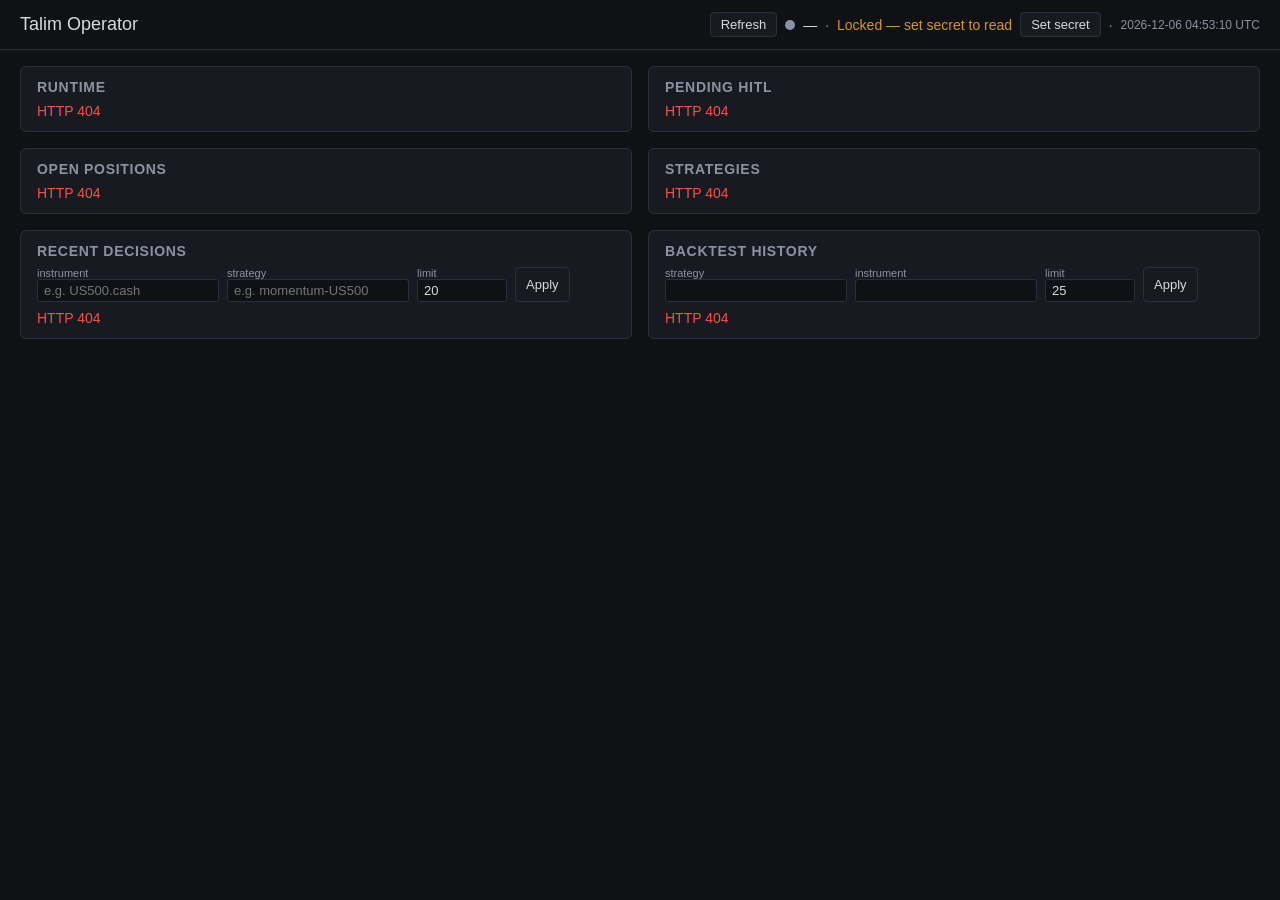
==== talim/api/static/index.html @ 0130101b "Refactor strategy references from "momentum-ES" to "momentum-US500" across test suite - Updated stra" ====
<!DOCTYPE html>
<html lang="en">
<head>
<meta charset="UTF-8">
<meta name="viewport" content="width=device-width, initial-scale=1.0">
<title>Talim Operator</title>
<link rel="stylesheet" href="style.css">
</head>
<body>
<header>
  <h1>Talim Operator</h1>
  <div class="controls">
    <button id="refresh-btn" type="button">Refresh</button>
    <span id="status-dot" class="dot unknown" title="Halt status"></span>
    <span id="status-label">—</span>
    <span class="sep">·</span>
    <span id="auth-state" class="auth-locked">Locked (read-only)</span>
    <button id="unlock-btn" type="button">Unlock</button>
    <button id="lock-btn" type="button" hidden>Lock</button>
    <span class="sep">·</span>
    <span id="last-refresh" class="muted">never</span>
  </div>
</header>

<main>
  <section id="panel-status" class="panel">
    <h2>Runtime</h2>
    <div id="status-body" class="panel-body">Loading…</div>
  </section>

  <section id="panel-pending" class="panel">
    <h2>Pending HITL</h2>
    <div id="pending-body" class="panel-body">Loading…</div>
  </section>

  <section id="panel-positions" class="panel">
    <h2>Open Positions</h2>
    <div id="positions-body" class="panel-body">Loading…</div>
  </section>

  <section id="panel-strategies" class="panel">
    <h2>Strategies</h2>
    <div id="strategies-body" class="panel-body">Loading…</div>
  </section>

  <section id="panel-decisions" class="panel">
    <h2>Recent Decisions</h2>
    <form id="decisions-filter" class="filter-row">
      <label>instrument <input name="instrument" type="text" placeholder="e.g. US500.cash"></label>
      <label>strategy <input name="strategy" type="text" placeholder="e.g. momentum-US500"></label>
      <label>limit <input name="limit" type="number" value="20" min="1" max="200"></label>
      <button type="submit">Apply</button>
    </form>
    <div id="decisions-body" class="panel-body">Loading…</div>
  </section>

  <section id="panel-backtests" class="panel">
    <h2>Backtest History</h2>
    <form id="backtests-filter" class="filter-row">
      <label>strategy <input name="strategy" type="text"></label>
      <label>instrument <input name="instrument" type="text"></label>
      <label>limit <input name="limit" type="number" value="25" min="1" max="200"></label>
      <button type="submit">Apply</button>
    </form>
    <div id="backtests-body" class="panel-body">Loading…</div>
    <div id="backtest-detail" class="panel-body detail" hidden></div>
  </section>
</main>

<script src="app.js"></script>
</body>
</html>
---- talim/api/static/style.css ----
:root {
  --bg: #0f1115;
  --panel: #171a21;
  --panel-border: #2a2f3a;
  --fg: #d7dbe0;
  --muted: #8b93a1;
  --accent: #4fa3ff;
  --ok: #3fb950;
  --warn: #d29922;
  --bad: #f85149;
}

* { box-sizing: border-box; }

body {
  margin: 0;
  font-family: -apple-system, BlinkMacSystemFont, "Segoe UI", sans-serif;
  background: var(--bg);
  color: var(--fg);
  font-size: 14px;
}

header {
  padding: 12px 20px;
  border-bottom: 1px solid var(--panel-border);
  display: flex;
  align-items: center;
  justify-content: space-between;
  flex-wrap: wrap;
  gap: 8px;
  position: sticky;
  top: 0;
  background: var(--bg);
  z-index: 10;
}

header h1 {
  margin: 0;
  font-size: 18px;
  font-weight: 500;
}

.controls {
  display: flex;
  align-items: center;
  gap: 8px;
  flex-wrap: wrap;
}

.controls .sep { color: var(--muted); }
.muted { color: var(--muted); font-size: 12px; }

.dot {
  display: inline-block;
  width: 10px;
  height: 10px;
  border-radius: 50%;
  background: var(--muted);
}
.dot.ok { background: var(--ok); }
.dot.bad { background: var(--bad); }
.dot.warn { background: var(--warn); }
.dot.unknown { background: var(--muted); }

button {
  background: var(--panel);
  color: var(--fg);
  border: 1px solid var(--panel-border);
  padding: 4px 10px;
  border-radius: 4px;
  cursor: pointer;
  font-size: 13px;
}
button:hover { border-color: var(--accent); }
button:disabled { opacity: 0.5; cursor: not-allowed; }

button.danger { border-color: var(--bad); color: var(--bad); }
button.ok { border-color: var(--ok); color: var(--ok); }

.auth-locked { color: var(--warn); }
.auth-unlocked { color: var(--ok); }

main {
  padding: 16px 20px;
  display: grid;
  grid-template-columns: repeat(auto-fit, minmax(420px, 1fr));
  gap: 16px;
}

.panel {
  background: var(--panel);
  border: 1px solid var(--panel-border);
  border-radius: 6px;
  padding: 12px 16px;
}

.panel h2 {
  margin: 0 0 8px 0;
  font-size: 14px;
  text-transform: uppercase;
  letter-spacing: 0.05em;
  color: var(--muted);
}

.panel-body {
  font-variant-numeric: tabular-nums;
}

.filter-row {
  display: flex;
  gap: 8px;
  flex-wrap: wrap;
  margin-bottom: 8px;
}

.filter-row label {
  display: flex;
  flex-direction: column;
  font-size: 11px;
  color: var(--muted);
}

.filter-row input {
  background: var(--bg);
  color: var(--fg);
  border: 1px solid var(--panel-border);
  border-radius: 3px;
  padding: 3px 6px;
  font-size: 13px;
  min-width: 90px;
}

table {
  width: 100%;
  border-collapse: collapse;
  font-size: 13px;
}
th, td {
  text-align: left;
  padding: 4px 8px;
  border-bottom: 1px solid var(--panel-border);
  white-space: nowrap;
}
th { color: var(--muted); font-weight: normal; }

tr.clickable { cursor: pointer; }
tr.clickable:hover { background: rgba(79, 163, 255, 0.08); }

.kv {
  display: grid;
  grid-template-columns: max-content 1fr;
  gap: 4px 12px;
}
.kv dt { color: var(--muted); }
.kv dd { margin: 0; }

pre {
  background: var(--bg);
  border: 1px solid var(--panel-border);
  border-radius: 4px;
  padding: 8px;
  overflow: auto;
  font-size: 12px;
}

.detail { margin-top: 12px; }

.inline-controls {
  display: flex;
  gap: 8px;
  margin-top: 12px;
  flex-wrap: wrap;
}

.pnl-pos { color: var(--ok); }
.pnl-neg { color: var(--bad); }

.error { color: var(--bad); }
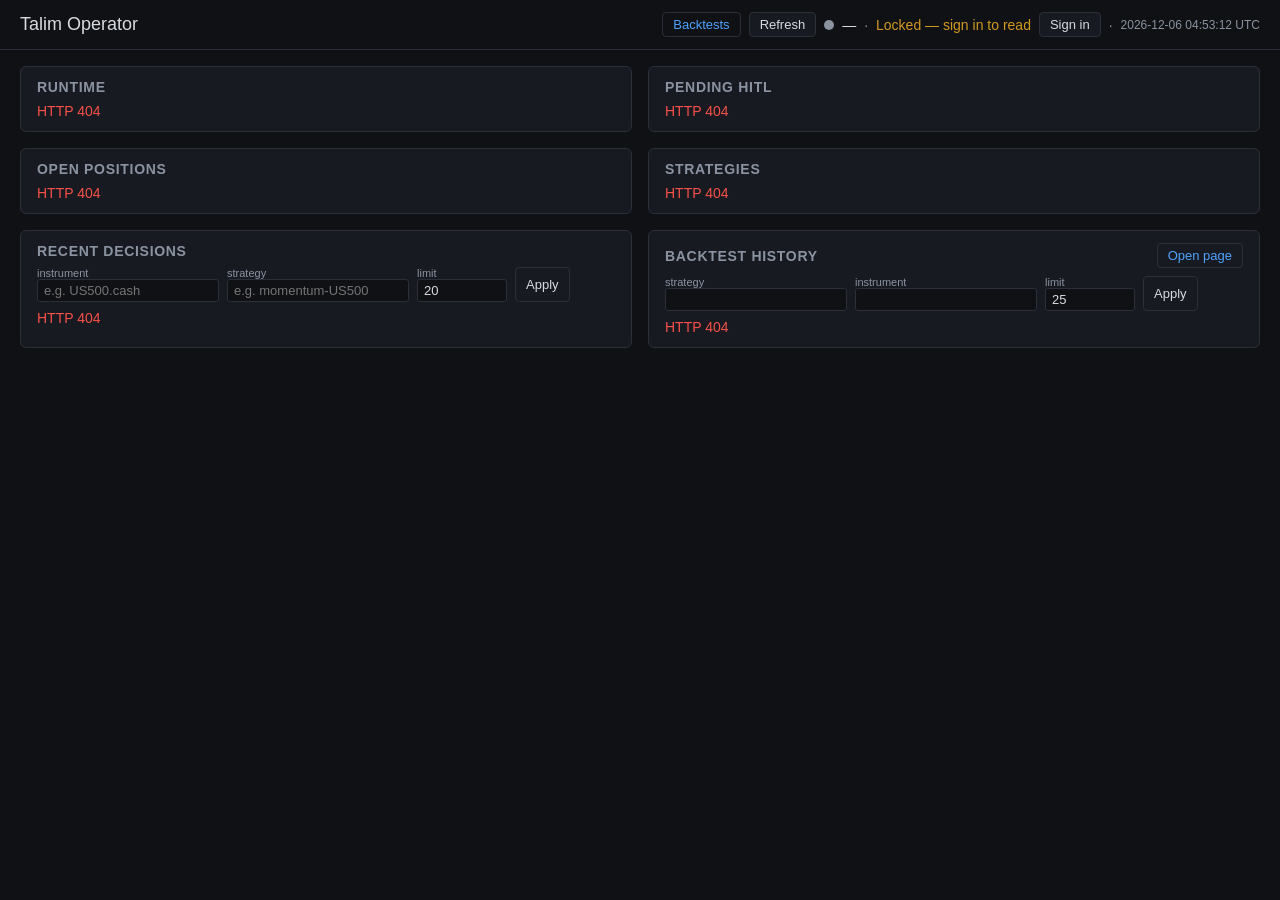
==== commit d972856a: "Improve Talim backtests and regime scanning" ====
--- a/talim/api/static/index.html
+++ b/talim/api/static/index.html
@@ -10,6 +10,7 @@
 <header>
   <h1>Talim Operator</h1>
   <div class="controls">
+    <a class="nav-link" href="/talim/dashboard/backtests.html">Backtests</a>
     <button id="refresh-btn" type="button">Refresh</button>
     <span id="status-dot" class="dot unknown" title="Halt status"></span>
     <span id="status-label">—</span>
@@ -55,7 +56,10 @@
   </section>
 
   <section id="panel-backtests" class="panel">
-    <h2>Backtest History</h2>
+    <div class="panel-title-row">
+      <h2>Backtest History</h2>
+      <a class="nav-link" href="/talim/dashboard/backtests.html">Open page</a>
+    </div>
     <form id="backtests-filter" class="filter-row">
       <label>strategy <input name="strategy" type="text"></label>
       <label>instrument <input name="instrument" type="text"></label>
--- a/talim/api/static/style.css
+++ b/talim/api/static/style.css
@@ -176,3 +176,184 @@
 .pnl-neg { color: var(--bad); }
 
 .error { color: var(--bad); }
+
+a.nav-link {
+  color: var(--accent);
+  text-decoration: none;
+  border: 1px solid var(--panel-border);
+  border-radius: 4px;
+  padding: 4px 10px;
+  font-size: 13px;
+}
+a.nav-link:hover { border-color: var(--accent); }
+
+.panel-title-row {
+  display: flex;
+  align-items: center;
+  justify-content: space-between;
+  gap: 12px;
+  margin-bottom: 8px;
+}
+.panel-title-row h2 { margin-bottom: 0; }
+
+body.backtests-page { padding-bottom: 64px; }
+.backtests-main {
+  display: block;
+  max-width: 1080px;
+  margin: 0 auto;
+  padding: 16px 20px;
+}
+.mobile-tabs {
+  position: sticky;
+  top: 57px;
+  z-index: 9;
+  display: flex;
+  gap: 8px;
+  padding: 8px 20px;
+  background: rgba(15, 17, 21, 0.96);
+  border-bottom: 1px solid var(--panel-border);
+  overflow-x: auto;
+}
+.mobile-tabs .tab {
+  flex: 1 0 auto;
+  min-width: 84px;
+  border-radius: 999px;
+  padding: 8px 14px;
+}
+.mobile-tabs .tab.active {
+  border-color: var(--accent);
+  color: var(--accent);
+  background: rgba(79, 163, 255, 0.08);
+}
+.bt-view { display: none; }
+.bt-view.active { display: block; }
+.sticky-filter {
+  position: sticky;
+  top: 108px;
+  z-index: 8;
+  margin-bottom: 12px;
+}
+button.compact { padding: 3px 8px; }
+.runs-list {
+  display: grid;
+  grid-template-columns: repeat(auto-fit, minmax(280px, 1fr));
+  gap: 12px;
+}
+.run-card {
+  background: var(--panel);
+  border: 1px solid var(--panel-border);
+  border-radius: 10px;
+  padding: 12px;
+  cursor: pointer;
+}
+.run-card:hover,
+.run-card.selected {
+  border-color: var(--accent);
+  background: rgba(79, 163, 255, 0.06);
+}
+.run-card-head {
+  display: flex;
+  align-items: flex-start;
+  justify-content: space-between;
+  gap: 12px;
+  margin-bottom: 10px;
+}
+.pill {
+  display: inline-flex;
+  align-items: center;
+  border: 1px solid currentColor;
+  border-radius: 999px;
+  padding: 3px 8px;
+  font-size: 12px;
+  white-space: nowrap;
+}
+.metric-grid {
+  display: grid;
+  grid-template-columns: repeat(2, minmax(0, 1fr));
+  gap: 8px;
+  margin: 10px 0;
+}
+.metric {
+  background: rgba(15, 17, 21, 0.72);
+  border: 1px solid var(--panel-border);
+  border-radius: 8px;
+  padding: 8px;
+  min-width: 0;
+}
+.metric span,
+.metric strong { display: block; }
+.metric strong { margin-top: 2px; font-size: 16px; overflow-wrap: anywhere; }
+.metric-strip {
+  display: grid;
+  grid-template-columns: repeat(3, 1fr);
+  gap: 8px;
+  margin-bottom: 12px;
+}
+.chart-wrap {
+  width: 100%;
+  overflow-x: auto;
+  border: 1px solid var(--panel-border);
+  border-radius: 10px;
+  background: var(--bg);
+}
+.chart-wrap canvas {
+  display: block;
+  max-width: 100%;
+  min-width: 620px;
+}
+.detail-panel h3 { margin: 14px 0 8px; }
+.detail-metrics { grid-template-columns: repeat(auto-fit, minmax(120px, 1fr)); }
+.empty-state { text-align: left; }
+.empty-state h2 { color: var(--fg); text-transform: none; letter-spacing: 0; font-size: 18px; }
+select {
+  background: var(--bg);
+  color: var(--fg);
+  border: 1px solid var(--panel-border);
+  border-radius: 4px;
+  padding: 5px 8px;
+}
+
+@media (max-width: 640px) {
+  header { padding: 10px 12px; }
+  header h1 { width: 100%; }
+  .controls { width: 100%; }
+  main { grid-template-columns: 1fr; padding: 12px; }
+  .backtests-main { padding: 12px; }
+  .mobile-tabs { top: 92px; padding: 8px 12px; }
+  .sticky-filter { top: 142px; }
+  .filter-row.collapsible:not(.open) { display: none; }
+  .filter-row label,
+  .filter-row input,
+  .filter-row button { width: 100%; }
+  .runs-list { grid-template-columns: 1fr; }
+  .metric-strip { grid-template-columns: 1fr 1fr 1fr; }
+  .chart-wrap canvas { min-width: 540px; }
+  table { display: block; overflow-x: auto; }
+}
+.param-chips {
+  display: flex;
+  flex-wrap: wrap;
+  gap: 6px;
+  margin: 8px 0;
+}
+.chip {
+  border: 1px solid var(--panel-border);
+  background: rgba(79, 163, 255, 0.06);
+  border-radius: 999px;
+  color: var(--fg);
+  font-size: 12px;
+  padding: 3px 8px;
+}
+.filter-row select {
+  background: var(--bg);
+  color: var(--fg);
+  border: 1px solid var(--panel-border);
+  border-radius: 3px;
+  padding: 3px 6px;
+  font-size: 13px;
+  min-width: 120px;
+}
+
+@media (max-width: 640px) {
+  .filter-row select { width: 100%; }
+}
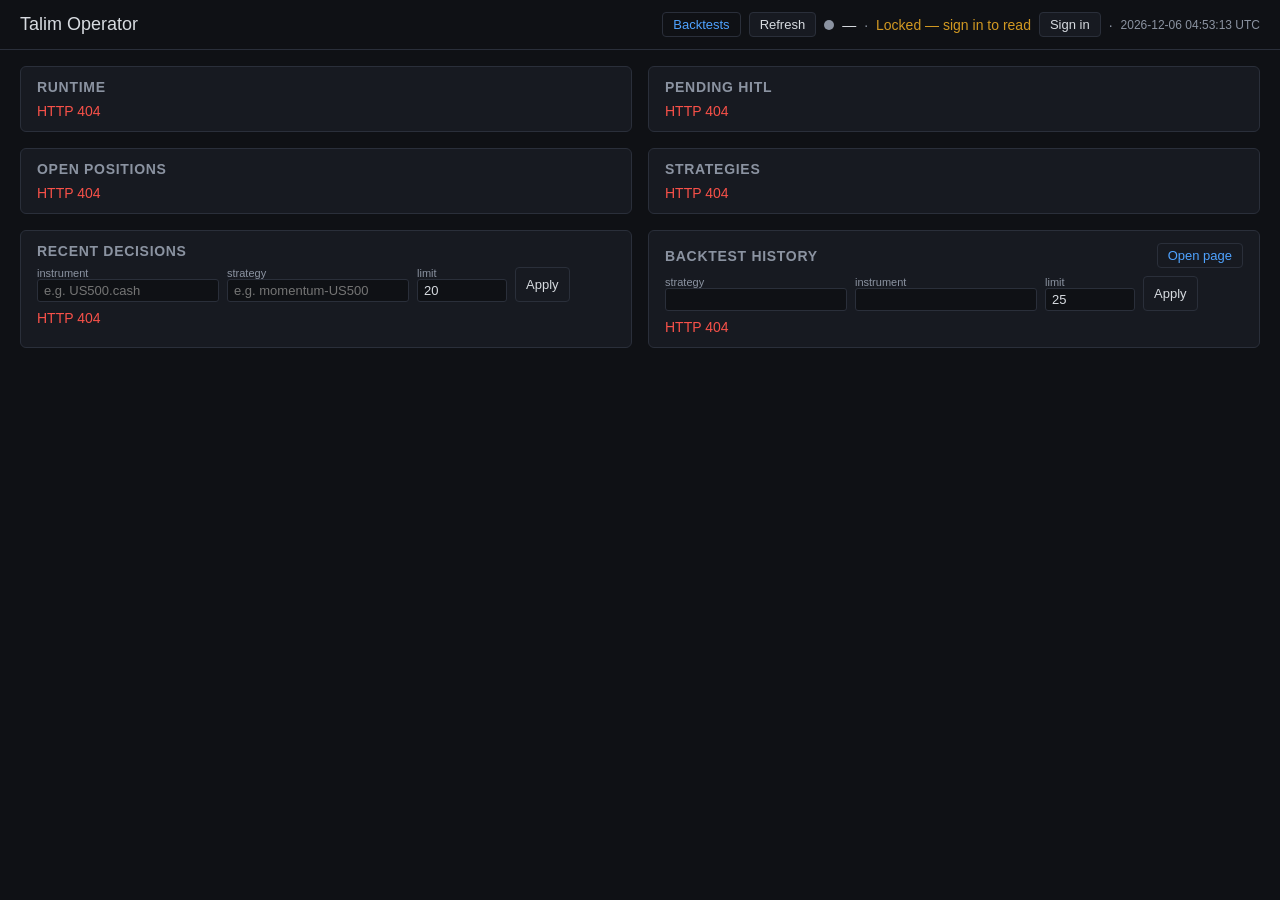
==== commit 95b02b3f: "Add HITL signal lifecycle safeguards and chart UX" ====
--- a/talim/api/static/index.html
+++ b/talim/api/static/index.html
@@ -32,6 +32,14 @@
   <section id="panel-pending" class="panel">
     <h2>Pending HITL</h2>
     <div id="pending-body" class="panel-body">Loading…</div>
+  </section>
+
+  <section id="panel-signal-detail" class="panel" hidden>
+    <div class="panel-title-row">
+      <h2>Signal Detail</h2>
+      <button id="clear-signal-link" type="button">Clear link</button>
+    </div>
+    <div id="signal-detail-body" class="panel-body">Loading…</div>
   </section>
 
   <section id="panel-positions" class="panel">
--- a/talim/api/static/style.css
+++ b/talim/api/static/style.css
@@ -176,6 +176,7 @@
 .pnl-neg { color: var(--bad); }
 
 .error { color: var(--bad); }
+.warn { color: var(--warn); margin-top: 8px; }
 
 a.nav-link {
   color: var(--accent);
@@ -357,3 +358,124 @@
 @media (max-width: 640px) {
   .filter-row select { width: 100%; }
 }
+
+body.signal-page { padding-bottom: 32px; }
+.signal-main {
+  display: block;
+  max-width: 760px;
+  margin: 0 auto;
+  padding: 14px;
+}
+.signal-main .panel {
+  margin-bottom: 12px;
+  border-radius: 12px;
+}
+.signal-hero {
+  background: linear-gradient(180deg, rgba(79, 163, 255, 0.08), var(--panel));
+}
+.signal-summary {
+  display: grid;
+  gap: 4px;
+  margin: 8px 0 12px;
+}
+.signal-side {
+  font-size: clamp(24px, 7vw, 40px);
+  font-weight: 700;
+  line-height: 1.05;
+}
+.signal-strategy { color: var(--muted); font-size: 15px; }
+.signal-price { font-size: clamp(20px, 6vw, 32px); font-weight: 650; }
+.signal-actions {
+  display: grid;
+  grid-template-columns: 1fr 1fr;
+  gap: 10px;
+  margin-top: 12px;
+}
+.signal-actions .warn { grid-column: 1 / -1; }
+.big-action {
+  min-height: 48px;
+  border-radius: 10px;
+  font-size: 16px;
+  font-weight: 650;
+}
+.signal-chart-panel { overflow: hidden; }
+.signal-chart {
+  width: 100%;
+  min-height: 420px;
+  margin-top: 10px;
+  border: 1px solid var(--panel-border);
+  border-radius: 10px;
+  background: #10131a;
+  overscroll-behavior: contain;
+  touch-action: none;
+}
+#chart-meta {
+  display: flex;
+  flex-wrap: wrap;
+  gap: 6px 12px;
+  align-items: center;
+}
+#chart-warnings { margin-top: 8px; }
+.chart-empty {
+  display: grid;
+  min-height: 180px;
+  place-items: center;
+  color: var(--muted);
+  text-align: center;
+  padding: 16px;
+}
+.decision-context-panel {
+  border-color: rgba(79, 163, 255, 0.28);
+  background: linear-gradient(180deg, rgba(79, 163, 255, 0.055), var(--panel));
+}
+.decision-verdict {
+  border: 1px solid var(--panel-border);
+  border-radius: 10px;
+  margin-bottom: 10px;
+  padding: 10px 12px;
+}
+.decision-verdict.ok { border-color: rgba(34, 197, 94, 0.45); background: rgba(34, 197, 94, 0.08); }
+.decision-verdict.warn { border-color: rgba(245, 197, 66, 0.45); background: rgba(245, 197, 66, 0.08); }
+.decision-verdict.error { border-color: rgba(239, 68, 68, 0.45); background: rgba(239, 68, 68, 0.08); }
+.decision-verdict-title { font-size: 17px; font-weight: 700; margin-bottom: 4px; }
+.decision-verdict-text { color: var(--fg); }
+.decision-grid {
+  display: grid;
+  gap: 8px;
+  grid-template-columns: repeat(2, minmax(0, 1fr));
+}
+.decision-card {
+  border: 1px solid var(--panel-border);
+  border-radius: 10px;
+  padding: 9px 10px;
+  background: rgba(255, 255, 255, 0.025);
+}
+.decision-label {
+  color: var(--muted);
+  font-size: 11px;
+  letter-spacing: 0.04em;
+  margin-bottom: 3px;
+  text-transform: uppercase;
+}
+.decision-value { overflow-wrap: anywhere; }
+.signal-kv {
+  grid-template-columns: minmax(96px, max-content) 1fr;
+}
+.signal-kv dd { overflow-wrap: anywhere; }
+
+@media (max-width: 640px) {
+  header { align-items: flex-start; padding: 10px 12px; }
+  header h1 { width: 100%; }
+  .controls { width: 100%; gap: 6px; }
+  .controls .sep, #last-refresh { display: none; }
+  main { grid-template-columns: 1fr; padding: 12px; }
+  .panel { padding: 12px; }
+  .kv, .signal-kv { grid-template-columns: 1fr; gap: 2px; }
+  .kv dt { font-size: 11px; text-transform: uppercase; letter-spacing: 0.04em; }
+  .kv dd { margin-bottom: 7px; }
+  .signal-actions { position: sticky; bottom: 0; background: rgba(23, 26, 33, 0.96); padding: 10px 0 0; }
+  .signal-chart { min-height: 320px; }
+  .decision-grid { grid-template-columns: 1fr; }
+  table { display: block; overflow-x: auto; }
+  a.nav-link, button { min-height: 36px; }
+}
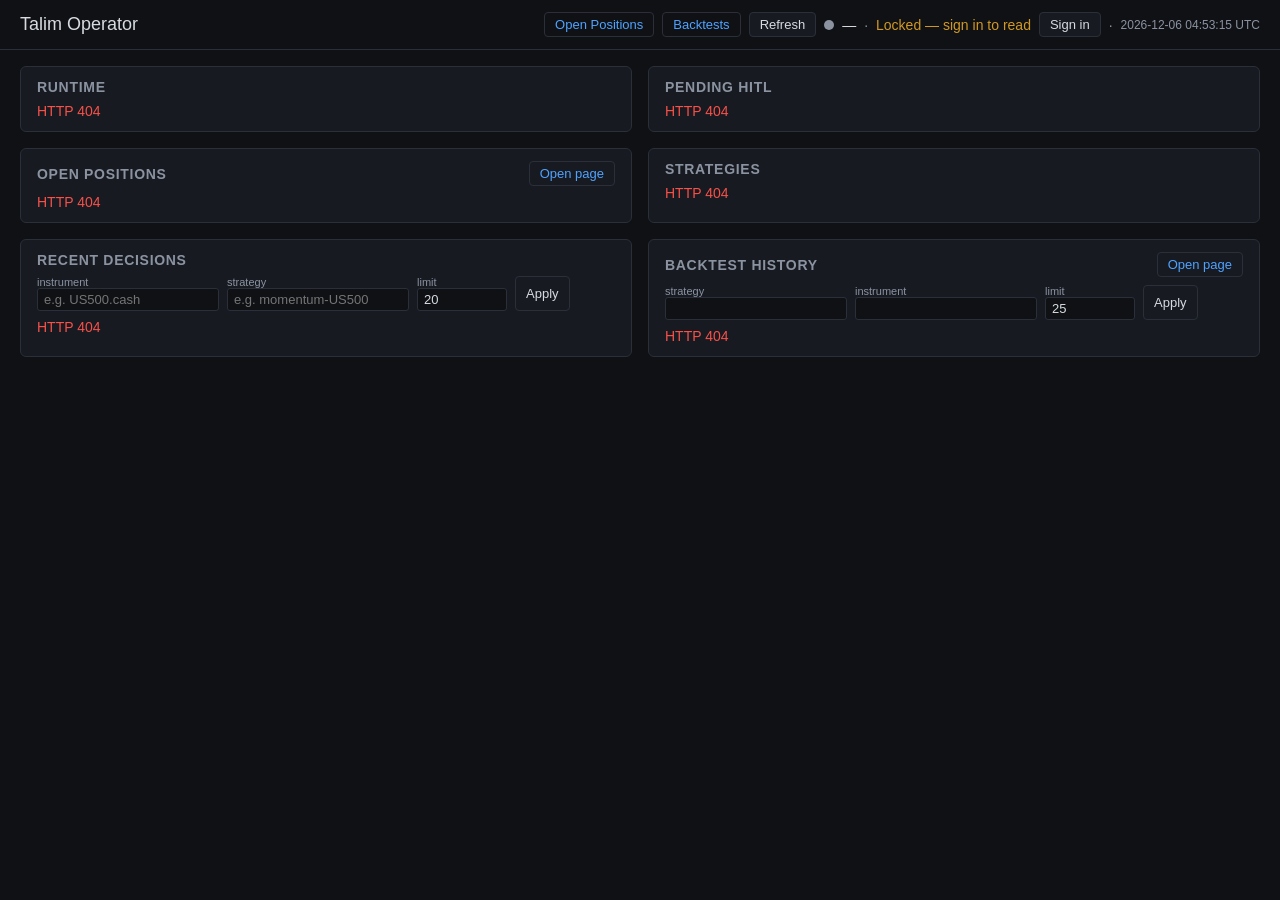
==== commit 2042844d: "Add operator open-positions dashboard Adds a dedicated /talim/dashboard/positions.html page that lis" ====
--- a/talim/api/static/index.html
+++ b/talim/api/static/index.html
@@ -10,6 +10,7 @@
 <header>
   <h1>Talim Operator</h1>
   <div class="controls">
+    <a class="nav-link" href="/talim/dashboard/positions.html">Open Positions</a>
     <a class="nav-link" href="/talim/dashboard/backtests.html">Backtests</a>
     <button id="refresh-btn" type="button">Refresh</button>
     <span id="status-dot" class="dot unknown" title="Halt status"></span>
@@ -43,7 +44,10 @@
   </section>
 
   <section id="panel-positions" class="panel">
-    <h2>Open Positions</h2>
+    <div class="panel-title-row">
+      <h2>Open Positions</h2>
+      <a class="nav-link" href="/talim/dashboard/positions.html">Open page</a>
+    </div>
     <div id="positions-body" class="panel-body">Loading…</div>
   </section>
 
--- a/talim/api/static/style.css
+++ b/talim/api/static/style.css
@@ -144,7 +144,8 @@
 th { color: var(--muted); font-weight: normal; }
 
 tr.clickable { cursor: pointer; }
-tr.clickable:hover { background: rgba(79, 163, 255, 0.08); }
+tr.clickable:hover,
+tr.clickable.selected { background: rgba(79, 163, 255, 0.08); }
 
 .kv {
   display: grid;
@@ -268,6 +269,9 @@
   font-size: 12px;
   white-space: nowrap;
 }
+.pill.ok { color: var(--ok); }
+.pill.warn { color: var(--warn); }
+.pill.bad { color: var(--bad); }
 .metric-grid {
   display: grid;
   grid-template-columns: repeat(2, minmax(0, 1fr));
@@ -359,12 +363,29 @@
   .filter-row select { width: 100%; }
 }
 
-body.signal-page { padding-bottom: 32px; }
+body.signal-page,
+body.positions-page { padding-bottom: 32px; }
 .signal-main {
   display: block;
   max-width: 760px;
   margin: 0 auto;
   padding: 14px;
+}
+.positions-main {
+  grid-template-columns: minmax(320px, 0.9fr) minmax(520px, 1.4fr);
+  align-items: start;
+}
+.position-chart-panel { overflow: hidden; }
+.position-chart-panel,
+.position-detail-panel { grid-column: 2; }
+.position-summary-panel,
+.positions-list-panel { grid-column: 1; }
+@media (max-width: 980px) {
+  .positions-main { grid-template-columns: 1fr; }
+  .position-chart-panel,
+  .position-detail-panel,
+  .position-summary-panel,
+  .positions-list-panel { grid-column: auto; }
 }
 .signal-main .panel {
   margin-bottom: 12px;
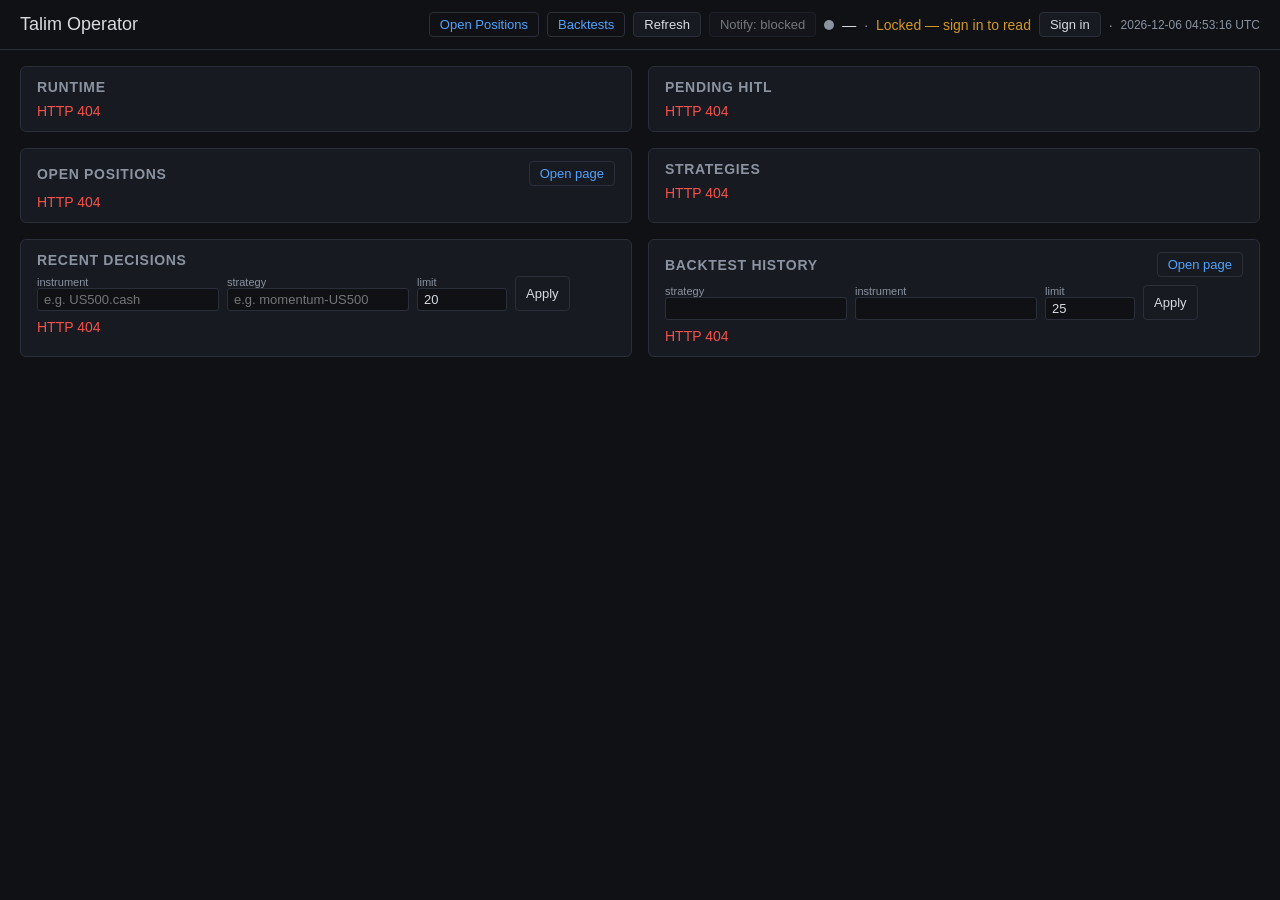
==== commit ceaede51: "Improve operator dashboard UX and reliability - Keep the open backtest detail view (and row highligh" ====
--- a/talim/api/static/index.html
+++ b/talim/api/static/index.html
@@ -13,6 +13,7 @@
     <a class="nav-link" href="/talim/dashboard/positions.html">Open Positions</a>
     <a class="nav-link" href="/talim/dashboard/backtests.html">Backtests</a>
     <button id="refresh-btn" type="button">Refresh</button>
+    <button id="notify-btn" type="button" hidden>Notify: off</button>
     <span id="status-dot" class="dot unknown" title="Halt status"></span>
     <span id="status-label">—</span>
     <span class="sep">·</span>
@@ -83,6 +84,7 @@
   </section>
 </main>
 
+<script src="ui.js"></script>
 <script src="app.js"></script>
 </body>
 </html>
--- a/talim/api/static/style.css
+++ b/talim/api/static/style.css
@@ -484,6 +484,61 @@
 }
 .signal-kv dd { overflow-wrap: anywhere; }
 
+/* Toasts + modal dialogs (ui.js) */
+.toast-region {
+  position: fixed;
+  bottom: 16px;
+  right: 16px;
+  z-index: 100;
+  display: flex;
+  flex-direction: column;
+  gap: 8px;
+  max-width: min(420px, calc(100vw - 32px));
+}
+.toast {
+  background: var(--panel);
+  border: 1px solid var(--panel-border);
+  border-left: 3px solid var(--accent);
+  border-radius: 6px;
+  padding: 10px 14px;
+  font-size: 13px;
+  box-shadow: 0 4px 16px rgba(0, 0, 0, 0.45);
+  cursor: pointer;
+}
+.toast.ok { border-left-color: var(--ok); }
+.toast.error { border-left-color: var(--bad); }
+
+dialog.talim-dialog {
+  background: var(--panel);
+  color: var(--fg);
+  border: 1px solid var(--panel-border);
+  border-radius: 8px;
+  padding: 16px;
+  width: min(420px, calc(100vw - 48px));
+}
+dialog.talim-dialog::backdrop { background: rgba(0, 0, 0, 0.55); }
+dialog.talim-dialog .dialog-message { margin-bottom: 12px; }
+dialog.talim-dialog input[type="password"] {
+  width: 100%;
+  background: var(--bg);
+  color: var(--fg);
+  border: 1px solid var(--panel-border);
+  border-radius: 4px;
+  padding: 6px 8px;
+  font-size: 14px;
+  margin-bottom: 12px;
+}
+.dialog-actions {
+  display: flex;
+  justify-content: flex-end;
+  gap: 8px;
+}
+
+/* Inline strategy params row (operator page) */
+tr.params-row td { white-space: normal; }
+tr.params-row table { margin: 4px 0; }
+.ts-ago { white-space: nowrap; }
+
 @media (max-width: 640px) {
   header { align-items: flex-start; padding: 10px 12px; }
   header h1 { width: 100%; }
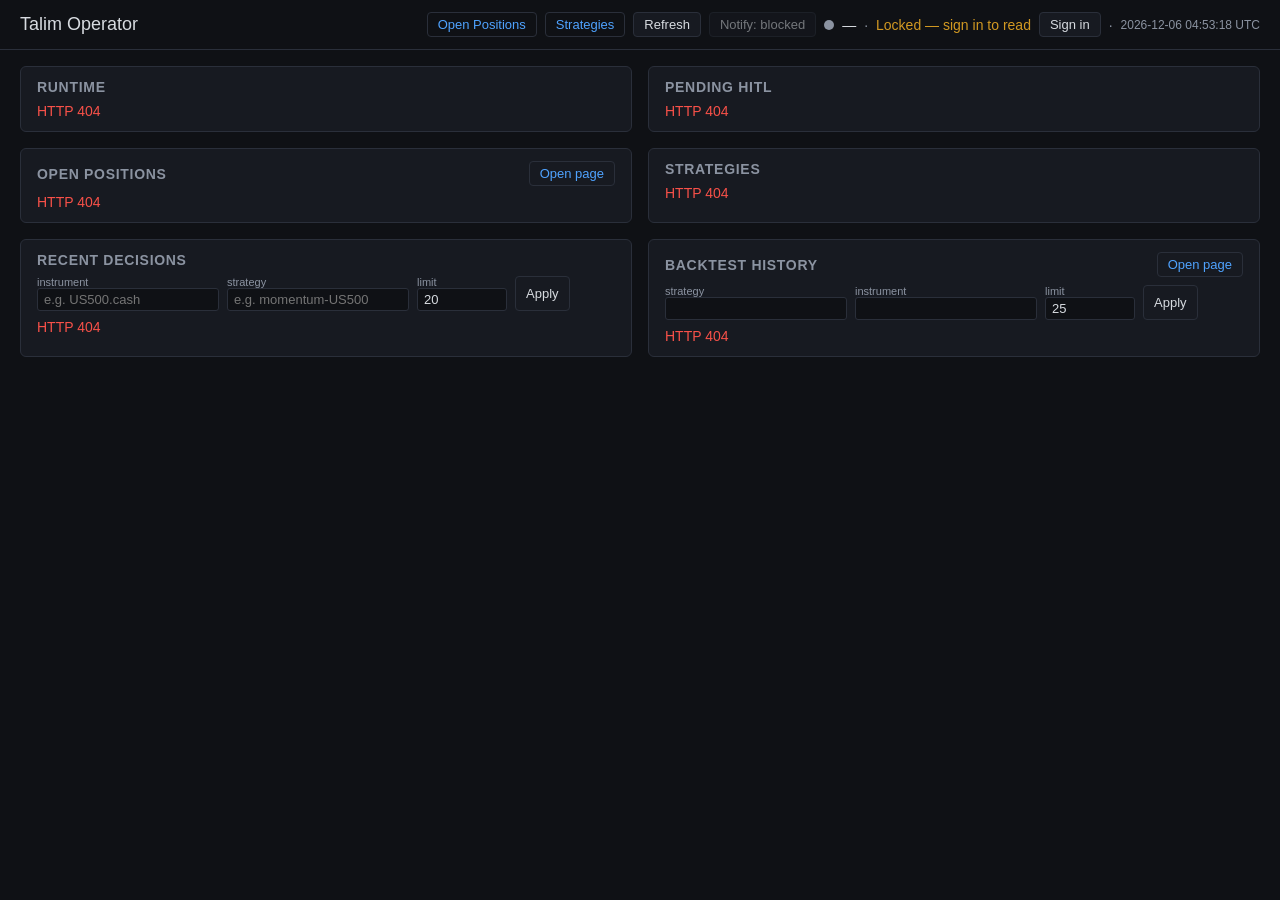
==== commit 0049e990: "Redesign dashboard backtests page as ranked strategy results Strategy-first hierarchy (rankings -> v" ====
--- a/talim/api/static/index.html
+++ b/talim/api/static/index.html
@@ -11,7 +11,7 @@
   <h1>Talim Operator</h1>
   <div class="controls">
     <a class="nav-link" href="/talim/dashboard/positions.html">Open Positions</a>
-    <a class="nav-link" href="/talim/dashboard/backtests.html">Backtests</a>
+    <a class="nav-link" href="/talim/dashboard/backtests.html">Strategies</a>
     <button id="refresh-btn" type="button">Refresh</button>
     <button id="notify-btn" type="button" hidden>Notify: off</button>
     <span id="status-dot" class="dot unknown" title="Halt status"></span>
--- a/talim/api/static/style.css
+++ b/talim/api/static/style.css
@@ -534,6 +534,67 @@
   gap: 8px;
 }
 
+/* Strategy rankings page */
+.rank-list {
+  display: grid;
+  grid-template-columns: 1fr;
+  gap: 12px;
+  max-width: 720px;
+  margin: 0 auto;
+}
+.rank-title {
+  display: flex;
+  align-items: center;
+  gap: 8px;
+  flex-wrap: wrap;
+  min-width: 0;
+}
+.rank-title strong { overflow-wrap: anywhere; }
+.rank-title h2 { margin: 0; text-transform: none; letter-spacing: 0; font-size: 16px; color: var(--fg); }
+.rank-badge {
+  flex: 0 0 auto;
+  display: inline-flex;
+  align-items: center;
+  justify-content: center;
+  min-width: 30px;
+  height: 24px;
+  padding: 0 6px;
+  border-radius: 6px;
+  border: 1px solid var(--panel-border);
+  background: rgba(139, 147, 161, 0.12);
+  color: var(--muted);
+  font-size: 12px;
+  font-weight: 600;
+}
+.rank-badge.top {
+  border-color: rgba(210, 153, 34, 0.6);
+  background: rgba(210, 153, 34, 0.12);
+  color: var(--warn);
+}
+.live-pill { font-weight: 700; font-size: 11px; letter-spacing: 0.04em; }
+.rank-bar {
+  height: 6px;
+  border-radius: 999px;
+  background: rgba(139, 147, 161, 0.15);
+  overflow: hidden;
+  margin: 2px 0 4px;
+}
+.rank-bar-fill { height: 100%; border-radius: 999px; }
+.rank-bar-fill.pos { background: var(--ok); }
+.rank-bar-fill.neg { background: var(--bad); }
+.rank-metrics { grid-template-columns: repeat(4, minmax(0, 1fr)); }
+.rank-metrics .metric { padding: 6px 8px; }
+.rank-metrics .metric strong { font-size: 14px; }
+.rank-meta { margin-top: 2px; }
+.variants-head { margin-bottom: 12px; }
+.hidden-note { padding: 4px 2px; }
+#view-variants .run-card { max-width: 720px; margin: 0 auto 12px; }
+.back-btn { white-space: nowrap; }
+
+@media (max-width: 640px) {
+  .rank-metrics { grid-template-columns: repeat(2, minmax(0, 1fr)); }
+}
+
 /* Inline strategy params row (operator page) */
 tr.params-row td { white-space: normal; }
 tr.params-row table { margin: 4px 0; }
